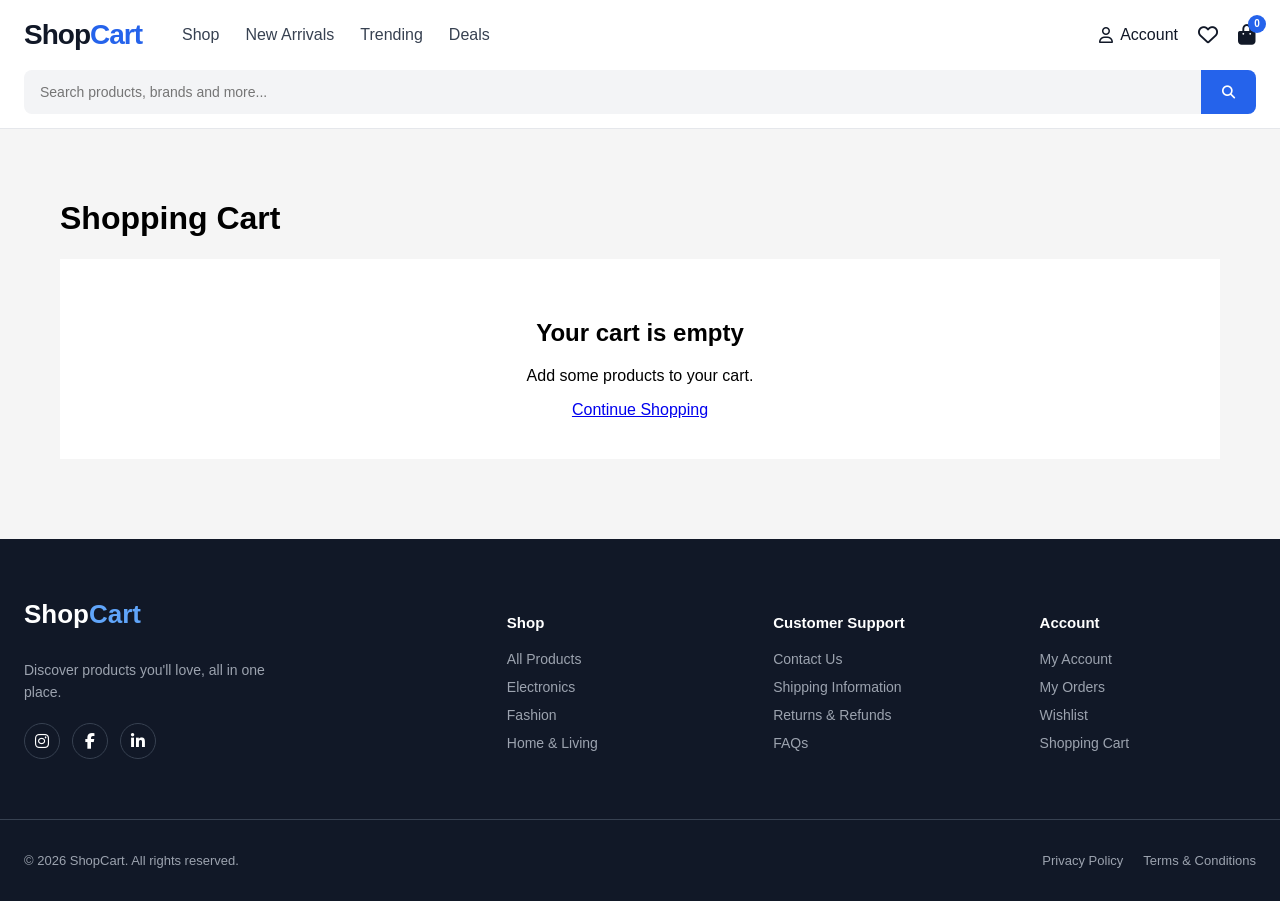
==== cart.html @ 593b4e0d "implemented cart management and reusable add-to-cart also worked on cart update placed in header." ====
<!DOCTYPE html>
<html lang="en">
<head>
    <meta charset="UTF-8">
    <meta name="viewport" content="width=device-width, initial-scale=1.0">
    <title>ShopCart - Products</title>
    <!-- Font Awesome -->
    <link rel="stylesheet" href="https://cdnjs.cloudflare.com/ajax/libs/font-awesome/6.5.2/css/all.min.css">

    <link rel="stylesheet" href="./css/header.css">
    <link rel="stylesheet" href="./css/cart.css">
    <link rel="stylesheet" href="css/footer.css">
</head>
<body>

    <!-- HEADER -->
    <div id="header"></div>

    <main class="cart-page">
        <h1>Shopping Cart</h1>
        <div class="cart-container">
            <p id="cart-loading">Loading cart...</p>
        </div>
    </main>

    <!-- FOOTER -->
    <div id="footer"></div>


    <script type="module" src="./js/components/header.js"></script>
    <script type="module" src="js/pages/cartPage.js"></script>
    <script src="js/components/footer.js"></script>

</body>

</html>
---- css/header.css ----
body {
    margin: 0;
    padding: 0;
    box-sizing: border-box;
}

.site-header {
    position: sticky;
    top: 0;
    z-index: 1000;
    background: #ffffff;
    border-bottom: 1px solid #e5e7eb;
}

.header-main {
    max-width: 1280px;
    margin: auto;
    min-height: 70px;
    padding: 0 24px;

    display: flex;
    align-items: center;
    justify-content: space-between;
    gap: 30px;
}

.header-left {
    display: flex;
    gap: 40px;
}

.brand {
    text-decoration: none;
    color: #111827;
    font-size: 28px;
    font-weight: 800;
    letter-spacing: -1px;
}

.brand span {
    color: #2563eb;
}

.desktop-nav {
    display: flex;
    align-items: center;
    gap: 26px;
}

.desktop-nav a {
    color: #374151;
    text-decoration: none;
    font-size: 16px;
    font-weight: 500;
}

.desktop-nav a:hover {
    color: #2563eb;
}

.header-actions {
    display: flex;
    gap: 20px;
}

.header-actions a {
    color: #111827;
    text-decoration: none;
}

.account-link {
    display: flex;
    align-items: center;
    gap: 7px;
    font-size: 16px;
}

.wishlist-link,
.cart-link {
    position: relative;
    font-size: 20px;
}

.cart-count {
    position: absolute;
    top: -9px;
    right: -10px;
    min-width: 18px;
    height: 18px;
    padding: 0 4px;
    display: flex;
    align-items: center;
    justify-content: center;
    border-radius: 50%;
    background: #2563eb;
    color: #ffffff;
    font-size: 10px;
    font-weight: 700;
}

.search-wrapper {
    max-width: 1280px;
    margin: 0 auto;
    padding: 0 24px 14px;
}

.search-form {
    display: flex;
    width: 100%;
    height: 44px;
    background: #f3f4f6;
    border-radius: 8px;
    overflow: hidden;
}

.search-form input {
    flex: 1;
    border: none;
    outline: none;
    background: transparent;
    padding: 0 16px;
    font-size: 14px;
}

.search-form button {
    width: 55px;
    border: none;
    background: #2563eb;
    color: #ffffff;
    cursor: pointer;
}

.search-form button:hover {
    background: #1d4ed8;
}

.search-result {
    display: none;
}

/* Mobile */

.mobile-menu-btn {
    display: none;
    border: none;
    background: transparent;
    font-size: 20px;
    cursor: pointer;
}
.mobile-menu {
    position: fixed;
    top: 0;
    left: 0;
    width: 300px;
    height: 100vh;
    background: #ffffff;
    transform: translateX(-100%);
    transition: transform 0.3s ease;
    z-index: 1100;
}
.mobile-menu.active {
    transform: translateX(0);
}
.mobile-menu-header {
    height: 65px;
    padding: 0 20px;
    display: flex;
    align-items: center;
    justify-content: space-between;
    border-bottom: 1px solid #e5e7eb;
}
.mobile-menu-header span {
    font-size: 20px;
    font-weight: 700;
}
.mobile-menu-header button {
    border: none;
    background: transparent;
    font-size: 22px;
    cursor: pointer;
}
.mobile-menu nav {
    display: flex;
    flex-direction: column;
}
.mobile-menu nav a {
    padding: 16px 20px;
    color: #111827;
    text-decoration: none;
    border-bottom: 1px solid #f3f4f6;
}
.mobile-menu nav a:hover {
    background: #f9fafb;
}
.header-overlay {
    display: none;
    position: fixed;
    inset: 0;
    background: rgba(0, 0, 0, 0.45);
    z-index: 1050;
}
.header-overlay.active {
    display: block;
}

@media (max-width: 768px) {

    .header-main {
        min-height: 60px;
        padding: 0 16px;
        gap: 15px;
    }
    .header-left {
        gap: 12px;
    }
    .mobile-menu-btn {
        display: block;
    }
    .desktop-nav {
        display: none;
    }    
    .brand {
        font-size: 23px;
    }
    .account-link span {
        display: none;
    }
    .header-actions {
        gap: 16px;
    }
    .search-wrapper {
        padding: 0 16px 12px;
    }
} 

@media (max-width: 768px) {
    .header-main {
        padding: 0 10px;
    }
    .search-wrapper {
        padding: 0 10px 12px;
    }
}
---- css/cart.css ----
* {
    box-sizing: border-box;
}
body {
    margin: 0;
    font-family: Arial, sans-serif;
    background: #f5f5f5;
}
.cart-page {
    max-width: 1200px;
    margin: 30px auto;
    padding: 20px;
}
.cart-item {
    background: white;
    padding: 20px;
    margin-bottom: 15px;
    display: flex;
    justify-content: space-between;
}
.cart-summary {
    background: white;
    padding: 20px;
    margin-top: 20px;
}
.cart-summary button {
    padding: 12px 20px;
    cursor: pointer;
}
.empty-cart {
    background: white;
    padding: 40px;
    text-align: center;
}
---- css/footer.css ----
.site-footer {
    margin-top: 60px;
    background: #111827;
    color: #ffffff;
}

.footer-main {
    max-width: 1280px;
    margin: auto;
    padding: 60px 24px;
    display: grid;
    grid-template-columns: 2fr 1fr 1fr 1fr;
    gap: 50px;
}

.footer-logo {
    display: inline-block;
    margin-bottom: 15px;
    color: #ffffff;
    text-decoration: none;
    font-size: 26px;
    font-weight: 800;
}

.footer-logo span {
    color: #60a5fa;
}

.footer-brand p {
    max-width: 280px;
    color: #9ca3af;
    line-height: 1.6;
    font-size: 14px;
}

.social-links {
    display: flex;
    gap: 12px;
    margin-top: 20px;
}

.social-links a {
    width: 36px;
    height: 36px;
    display: flex;
    align-items: center;
    justify-content: center;
    border: 1px solid #374151;
    border-radius: 50%;
    color: #ffffff;
    text-decoration: none;
}

.social-links a:hover {
    background: #2563eb;
    border-color: #2563eb;
}

.footer-column {
    display: flex;
    flex-direction: column;
    gap: 12px;
}

.footer-column h3 {
    margin-bottom: 8px;
    font-size: 15px;
}

.footer-column a {
    color: #9ca3af;
    text-decoration: none;
    font-size: 14px;
}

.footer-column a:hover {
    color: #ffffff;
}

.footer-bottom {
    max-width: 1280px;
    margin: auto;
    padding: 20px 24px;
    border-top: 1px solid #374151;
    display: flex;
    align-items: center;
    justify-content: space-between;
    color: #9ca3af;
    font-size: 13px;
}

.footer-bottom div {
    display: flex;
    gap: 20px;
}

.footer-bottom a {
    color: #9ca3af;
    text-decoration: none;
}

.footer-bottom a:hover {
    color: #ffffff;
}


@media (max-width: 768px) {

    .footer-main {
        grid-template-columns: repeat(3, 1fr);
        gap: 40px 25px;
        padding: 45px 20px;
        justify-items: center;
    }

    .footer-logo {
        display: flex;
    }

    .footer-brand {
        grid-column: 1 / -1;
        justify-items: center;
    }

    .footer-bottom {
        flex-direction: column;
        gap: 15px;
        text-align: center;
    }   
}

@media (max-width: 480px) {

    .footer-main {
        grid-template-columns: repeat(2, 1fr);
    }

    .footer-brand {
        grid-column: auto;
    }

    .footer-bottom div {
        flex-direction: column;
        gap: 8px;
    }
}
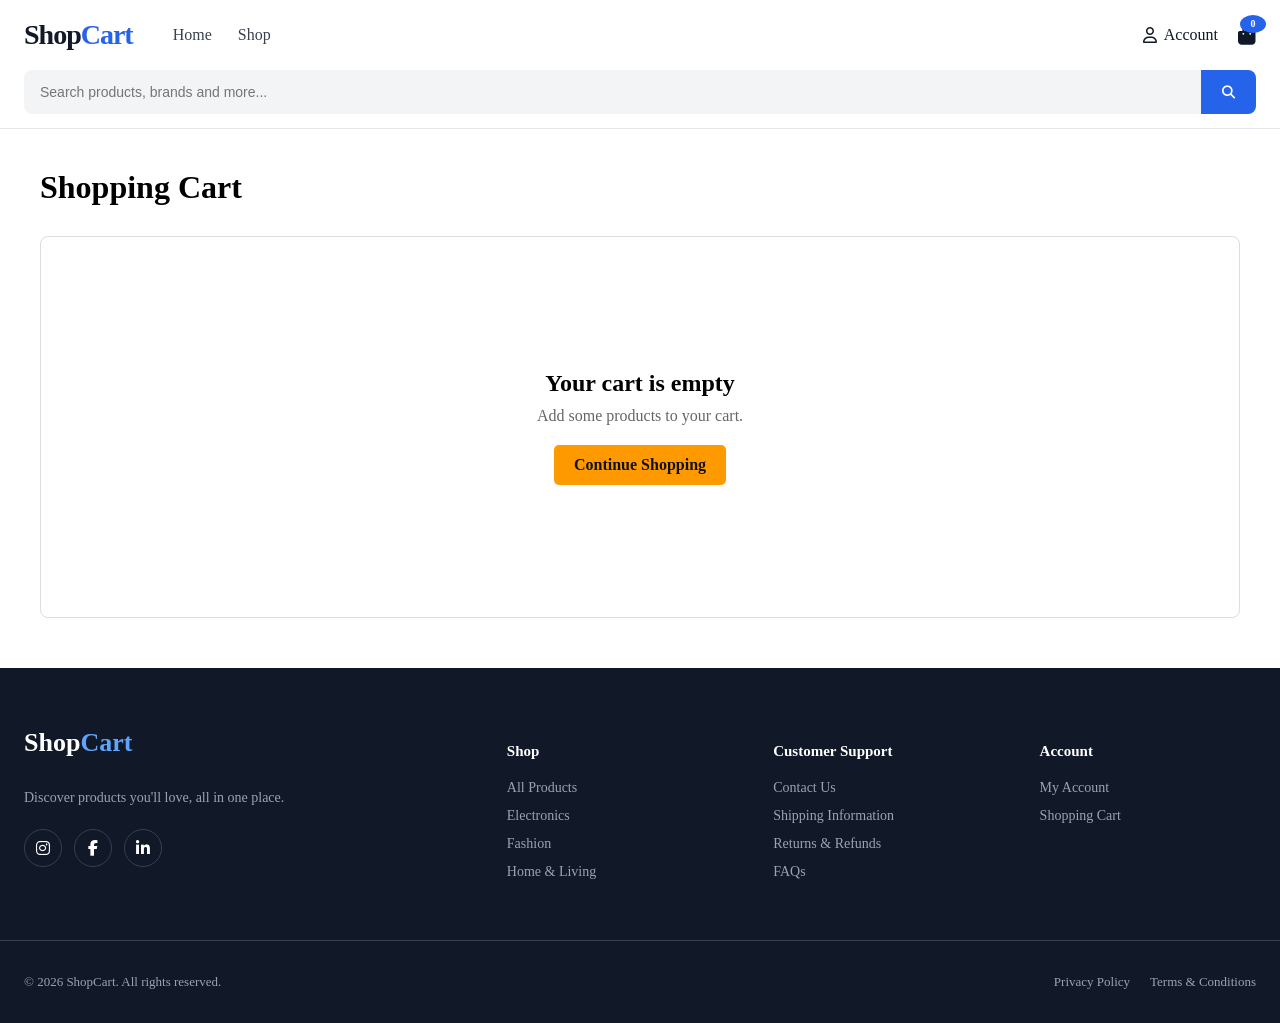
==== commit 1bb75c45: "Polish and finalize ShopCart" ====
--- a/cart.html
+++ b/cart.html
@@ -3,7 +3,7 @@
 <head>
     <meta charset="UTF-8">
     <meta name="viewport" content="width=device-width, initial-scale=1.0">
-    <title>ShopCart - Products</title>
+    <title>Shopping Cart | ShopCart</title>
     <!-- Font Awesome -->
     <link rel="stylesheet" href="https://cdnjs.cloudflare.com/ajax/libs/font-awesome/6.5.2/css/all.min.css">
 
--- a/css/header.css
+++ b/css/header.css
@@ -75,7 +75,6 @@
     font-size: 16px;
 }
 
-.wishlist-link,
 .cart-link {
     position: relative;
     font-size: 20px;
@@ -233,7 +232,7 @@
     }
 } 
 
-@media (max-width: 768px) {
+@media (max-width: 480px) {
     .header-main {
         padding: 0 10px;
     }
--- a/css/cart.css
+++ b/css/cart.css
@@ -1,34 +1,292 @@
-* {
-    box-sizing: border-box;
-}
-body {
-    margin: 0;
-    font-family: Arial, sans-serif;
-    background: #f5f5f5;
-}
 .cart-page {
     max-width: 1200px;
-    margin: 30px auto;
+    margin: 0 auto;
+    padding: 40px 30px 0;
+}
+
+.cart-page > h1 {
+    margin: 0 0 30px;
+    font-size: 32px;
+    font-weight: 600;
+}
+
+.cart-container {
+    width: 100%;
+}
+.cart-container:not(:has(.empty-cart)) {
+    display: grid;
+    grid-template-columns: 1fr 350px;
+    gap: 30px;
+    align-items: start;
+}
+
+.cart-items {
+    display: flex;
+    flex-direction: column;
+    gap: 16px;
+}
+.cart-item {
+    display: grid;
+    grid-template-columns: 120px 1fr auto;
+    gap: 20px;
+    align-items: center;
     padding: 20px;
-}
-.cart-item {
-    background: white;
-    padding: 20px;
-    margin-bottom: 15px;
-    display: flex;
-    justify-content: space-between;
+    background: #fff;
+    border: 1px solid #ddd;
+    border-radius: 8px;
+}
+.cart-item-image {
+    width: 120px;
+    height: 120px;
+}
+.cart-item-image img {
+    width: 100%;
+    height: 100%;
+    object-fit: contain;
+}
+.cart-item-info {
+    min-width: 0;
+}
+.cart-item-info h2 {
+    margin: 0 0 8px;
+    font-size: 18px;
+    font-weight: 600;
+    line-height: 1.4;
+}
+.cart-variant {
+    margin: 0 0 10px;
+    color: #666;
+    font-size: 14px;
+}
+.cart-price {
+    margin: 0 0 15px;
+    font-size: 16px;
+    font-weight: 600;
+}
+.cart-quantity {
+    display: flex;
+    align-items: center;
+    gap: 8px;
+}
+.quantity-btn {
+    width: 32px;
+    height: 32px;
+    border: 1px solid #ccc;
+    background: #fff;
+    border-radius: 4px;
+    font-size: 18px;
+    cursor: pointer;
+    display: flex;
+    align-items: center;
+    justify-content: center;
+}
+.quantity-btn:hover:not(:disabled) {
+    background: #f2f2f2;
+}
+.quantity-btn:disabled {
+    opacity: 0.5;
+    cursor: not-allowed;
+}
+.quantity-value {
+    min-width: 30px;
+    text-align: center;
+    font-size: 15px;
+    font-weight: 500;
+}
+.remove-item {
+    margin-left: 15px;
+    border: none;
+    background: none;
+    color: #c62828;
+    font-size: 14px;
+    cursor: pointer;
+}
+.remove-item:hover {
+    text-decoration: underline;
+}
+.cart-item-total {
+    align-items: center;
+    white-space: nowrap;
+    font-size: 17px;
+    font-weight: 600;
 }
 .cart-summary {
-    background: white;
-    padding: 20px;
+    padding: 25px;
+    background: #fff;
+    border: 1px solid #ddd;
+    border-radius: 8px;
+    position: sticky;
+    top: 20px;
+}
+.cart-summary h2 {
+    margin: 0 0 20px;
+    font-size: 21px;
+    font-weight: 600;
+}
+.cart-summary p {
+    margin: 12px 0;
+    font-size: 15px;
+}
+#checkout-btn {
+    width: 100%;
     margin-top: 20px;
-}
-.cart-summary button {
-    padding: 12px 20px;
+    padding: 13px 20px;
+    border: none;
+    border-radius: 5px;
+    background: #ff9900;
+    color: #111;
+    font-size: 16px;
+    font-weight: 600;
     cursor: pointer;
 }
+#checkout-btn:hover {
+    background: #e88a00;
+}
 .empty-cart {
-    background: white;
+    min-height: 300px;
+    display: flex;
+    flex-direction: column;
+    align-items: center;
+    justify-content: center;
     padding: 40px;
     text-align: center;
-}+    border: 1px solid #ddd;
+    border-radius: 8px;
+    background: #fff;
+}
+.empty-cart h2 {
+    margin: 0 0 10px;
+    font-size: 24px;
+}
+.empty-cart p {
+    margin: 0 0 20px;
+    color: #666;
+}
+.empty-cart a {
+    display: inline-block;
+    padding: 11px 20px;
+    border-radius: 5px;
+    background: #ff9900;
+    color: #111;
+    text-decoration: none;
+    font-weight: 600;
+}
+.empty-cart a:hover {
+    background: #e88a00;
+}
+#cart-loading {
+    padding: 40px;
+    text-align: center;
+    color: #666;
+    font-size: 16px;
+}
+ 
+@media (max-width: 1024px) {
+
+    .cart-page {
+        padding: 35px 25px 0;
+    }
+    .cart-container:not(:has(.empty-cart)) {
+        grid-template-columns: 1fr 300px;
+        gap: 20px;
+    }
+    .cart-item {
+        grid-template-columns: 100px 1fr auto;
+        gap: 15px;
+        padding: 16px;
+    }
+    .cart-item-image {
+        width: 100px;
+        height: 100px;
+    }
+    .cart-item-info h2 {
+        font-size: 17px;
+    }
+    .cart-item-total {
+        font-size: 16px;
+    }
+}
+
+@media (max-width: 768px) {
+
+    .cart-page {
+        padding: 30px 20px 0;
+    }
+    .cart-page > h1 {
+        margin-bottom: 25px;
+        font-size: 28px;
+    }
+    .cart-container:not(:has(.empty-cart)) {
+        grid-template-columns: 1fr;
+    }
+    .cart-summary {
+        position: static;
+    }
+    .quantity-btn {
+        width: 30px;
+        height: 30px;
+    }
+    .quantity-value {
+        min-width: 25px;
+    }
+    .remove-item {
+        margin-left: 5px;
+        font-size: 13px;
+    }
+}
+
+@media (max-width: 480px) {
+
+    .cart-page {
+        padding: 25px 15px 0;
+    }
+    .cart-page > h1 {
+        margin-bottom: 20px;
+        font-size: 24px;
+    }
+    .cart-item {
+        grid-template-columns: 80px 1fr;
+        gap: 12px;
+        padding: 14px;
+    }
+    .cart-item-image {
+        width: 80px;
+        height: 80px;
+    }
+    .cart-item-info h2 {
+        font-size: 15px;
+    }
+    .cart-variant {
+        font-size: 13px;
+    }
+    .cart-price {
+        margin-bottom: 10px;
+        font-size: 14px;
+    }
+    .cart-quantity {
+        gap: 6px;
+    }
+    .cart-item-total {
+        grid-column: 1 / -1;
+        justify-self: end;
+        margin-top: 0;
+        font-size: 15px;
+    }
+    .cart-summary {
+        padding: 20px;
+    }
+    .cart-summary h2 {
+        font-size: 19px;
+    }
+    #checkout-btn {
+        padding: 12px 15px;
+        font-size: 15px;
+    }
+    .empty-cart {
+        min-height: 250px;
+        padding: 30px 20px;
+    }
+    .empty-cart h2 {
+        font-size: 21px;
+    }
+} 
--- a/css/footer.css
+++ b/css/footer.css
@@ -1,5 +1,5 @@
 .site-footer {
-    margin-top: 60px;
+    margin-top: 50px;
     background: #111827;
     color: #ffffff;
 }
@@ -131,6 +131,9 @@
 
 @media (max-width: 480px) {
 
+    .site-footer {
+        margin-top: 30px;
+    }
     .footer-main {
         grid-template-columns: repeat(2, 1fr);
     }
